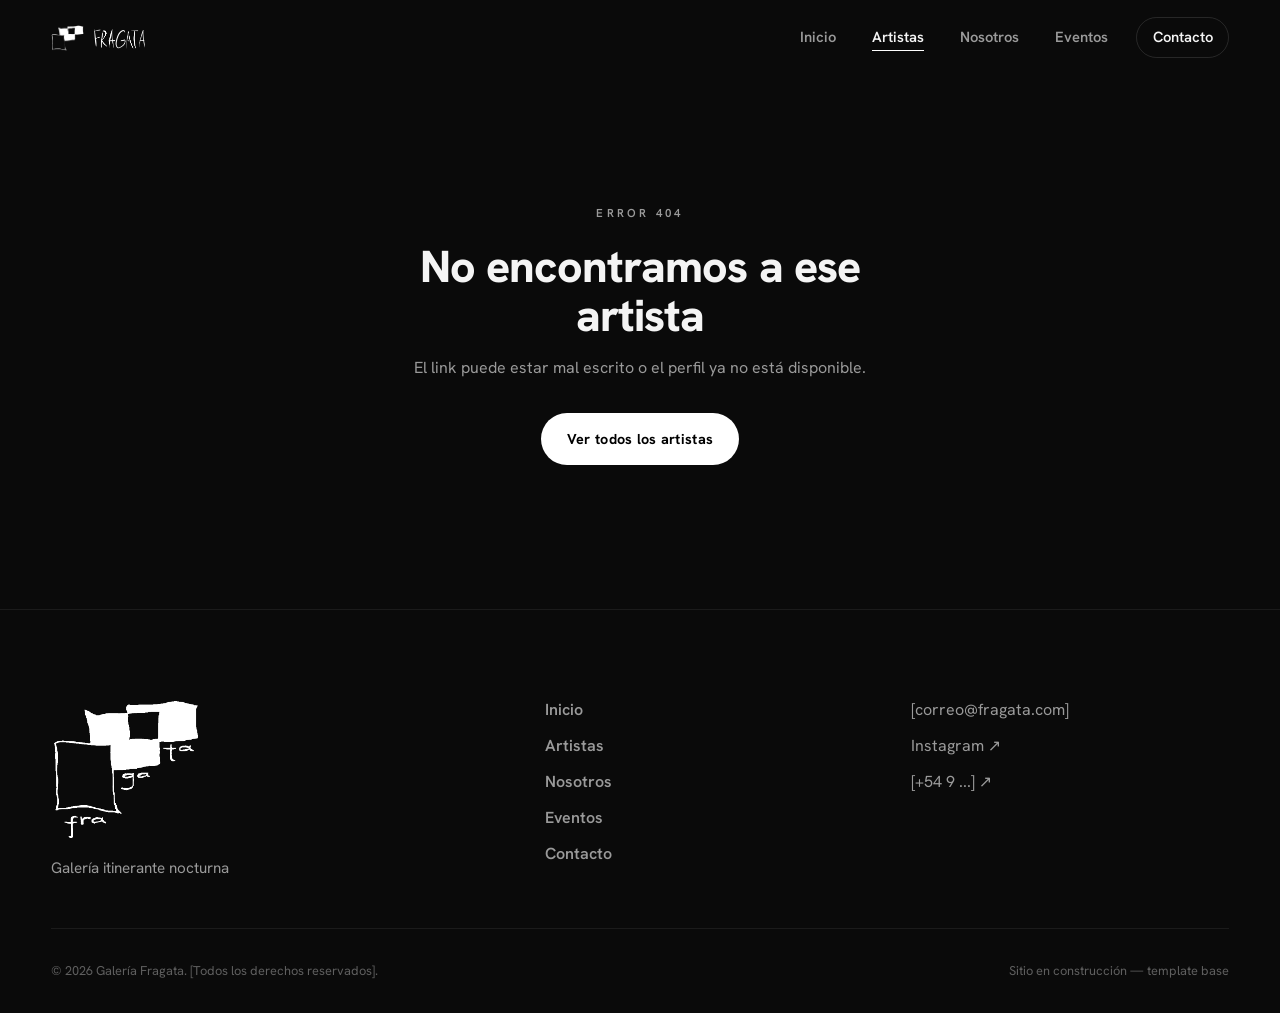
==== artista.html @ b5ad54ad "Perfil del artista y Generacion por JS Creacion del perfil del artista tanto el html como el js. art" ====
<!DOCTYPE html>
<html lang="es">
<head>
  <meta charset="UTF-8" />
  <meta name="viewport" content="width=device-width, initial-scale=1.0" />
  <!-- Título y meta se completan por JS según el ?slug= de la URL -->
  <title>Artista — Galería Fragata</title>
  <meta name="description" content="Perfil de artista en Galería Fragata." />

  <link rel="icon" type="image/png" sizes="64x64" href="assets/favicon.png" />
  <link rel="icon" type="image/png" sizes="32x32" href="assets/favicon-32.png" />

  <meta property="og:title" content="Artista — Galería Fragata" />
  <meta property="og:description" content="Perfil de artista." />
  <meta property="og:type" content="profile" />

  <link rel="preconnect" href="https://fonts.googleapis.com" />
  <link rel="preconnect" href="https://fonts.gstatic.com" crossorigin />
  <link href="https://fonts.googleapis.com/css2?family=Hanken+Grotesk:wght@400;500;600;700;800&family=Caveat:wght@500;700&display=swap" rel="stylesheet" />

  <link rel="stylesheet" href="css/styles.css" />
</head>
<body>

  <a href="#artista" class="skip-link">Saltar al contenido</a>

  <header class="nav is-scrolled" id="nav">
    <div class="nav__inner">
      <a href="index.html#inicio" class="nav__brand" aria-label="Galería Fragata — inicio">
        <img src="assets/isotipo_white.png" alt="" class="nav__flag" />
        <img src="assets/fragata_white.png" alt="Galería Fragata" class="nav__wordmark" />
      </a>

      <nav class="nav__links" id="navLinks" aria-label="Navegación principal">
        <a href="index.html#inicio" class="nav__link">Inicio</a>
        <a href="index.html#artistas" class="nav__link is-active">Artistas</a>
        <a href="index.html#nosotros" class="nav__link">Nosotros</a>
        <a href="index.html#eventos" class="nav__link">Eventos</a>
        <a href="index.html#contacto" class="nav__link nav__link--cta">Contacto</a>
      </nav>

      <button class="nav__toggle" id="navToggle" aria-label="Abrir menú" aria-expanded="false" aria-controls="navLinks">
        <span></span><span></span><span></span>
      </button>
    </div>
  </header>

  <!--
    Todo el contenido de abajo lo completa js/artista.js leyendo el
    ?slug= de la URL contra js/data.js. Los textos que se ven acá son
    sólo el esqueleto: nunca se muestran sin reemplazar.
  -->
  <main id="artistMain" hidden>
    <section class="artist-profile" id="artista">
      <nav class="breadcrumb" aria-label="Ruta de navegación" data-reveal>
        <a href="index.html#artistas">Artistas</a>
        <span aria-hidden="true">/</span>
        <span aria-current="page" id="crumbName"></span>
      </nav>

      <div class="artist-profile__grid">
        <figure class="artist-profile__media" data-reveal id="artistPhoto">
          <!-- foto o placeholder -->
        </figure>

        <div class="artist-profile__info" data-reveal>
          <p class="section-label" id="artistDiscipline"></p>
          <h1 class="artist-profile__name" id="artistName"></h1>

          <div class="artist-profile__bio" id="artistBio">
            <!-- párrafos de bio -->
          </div>

          <dl class="artist-profile__meta" id="artistMeta">
            <!-- disciplina / ciudad / desde -->
          </dl>

          <div class="artist-profile__actions">
            <a href="#obras" class="btn btn--primary">Ver obras</a>
          </div>

          <div class="social-links" id="artistLinks" hidden>
            <span class="social-links__label">Seguilo en</span>
          </div>
        </div>
      </div>
    </section>

    <!-- ------------------------------ Carrusel de obras ------------------------------ -->
    <section class="works" id="obras">
      <div class="section-head">
        <div>
          <p class="section-label" data-reveal>Obras</p>
          <h2 class="section-title" data-reveal>Obra seleccionada</h2>
        </div>

        <div class="carousel__nav" data-reveal>
          <button type="button" class="carousel__btn" data-carousel-prev aria-label="Obras anteriores">
            <span aria-hidden="true">←</span>
          </button>
          <button type="button" class="carousel__btn" data-carousel-next aria-label="Obras siguientes">
            <span aria-hidden="true">→</span>
          </button>
        </div>
      </div>

      <div class="carousel" data-carousel data-reveal>
        <ul class="carousel__track" id="worksTrack" tabindex="0"
            aria-label="Obras del artista, deslizá horizontalmente">
          <!-- tarjetas de obra -->
        </ul>
      </div>

      <p class="works__empty" id="worksEmpty" hidden>
        Todavía no hay obras cargadas para este artista.
      </p>
    </section>
  </main>

  <!-- Estado de error: el slug de la URL no corresponde a ningún artista -->
  <main id="artistNotFound" hidden>
    <section class="not-found">
      <p class="section-label">Error 404</p>
      <h1 class="not-found__title">No encontramos a ese artista</h1>
      <p class="not-found__lead">
        El link puede estar mal escrito o el perfil ya no está disponible.
      </p>
      <a href="index.html#artistas" class="btn btn--primary">Ver todos los artistas</a>
    </section>
  </main>

  <footer class="footer">
    <div class="footer__top">
      <div class="footer__brand">
        <img src="assets/isologo_white.png" alt="Galería Fragata" class="footer__logo" />
        <p class="footer__tagline">Galería itinerante nocturna</p>
      </div>

      <nav class="footer__nav" aria-label="Navegación de pie">
        <a href="index.html#inicio">Inicio</a>
        <a href="index.html#artistas">Artistas</a>
        <a href="index.html#nosotros">Nosotros</a>
        <a href="index.html#eventos">Eventos</a>
        <a href="index.html#contacto">Contacto</a>
      </nav>

      <div class="footer__contact">
        <a href="mailto:[correo@fragata.com]">[correo@fragata.com]</a>
        <a href="#" aria-label="Instagram">Instagram ↗</a>
        <a href="#" aria-label="WhatsApp">[+54 9 ...] ↗</a>
      </div>
    </div>

    <div class="footer__bottom">
      <span>© <span id="year">2026</span> Galería Fragata. [Todos los derechos reservados].</span>
      <span>Sitio en construcción — template base</span>
    </div>
  </footer>

  <script src="js/data.js"></script>
  <script src="js/carrusel.js"></script>
  <script src="js/artista.js"></script>
  <script src="js/main.js"></script>
</body>
</html>
---- css/styles.css ----
/* =====================================================================
   GALERÍA FRAGATA — Landing template
   Paleta y tipografía basadas en el Manual de Marca.
   Paleta principal:   #000000 · #FFFFFF · #8B8B8B
   Paleta secundaria:  #373737 · #8A8A8A · #BCBCBC
   Nota del manual: "Los colores se pueden modificar según la paleta
   cromática de cada curaduría y evento vigente." -> ver --accent.
   ===================================================================== */

:root {
  /* --- Marca --- */
  --black: #000000;
  --white: #ffffff;
  --grey: #8b8b8b;
  --grey-2: #373737;
  --grey-3: #8a8a8a;
  --grey-4: #bcbcbc;

  /* --- Tema nocturno (base del sitio) --- */
  --bg: #0a0a0a;
  --bg-elev: #111111;
  --bg-card: #141414;
  --line: rgba(255, 255, 255, 0.12);
  --line-soft: rgba(255, 255, 255, 0.07);
  --text: #f4f4f4;
  --text-dim: #9a9a9a;
  --text-faint: #5f5f5f;

  /* --- Acento configurable por curaduría/evento ---
     Cambiá este único valor para "tematizar" toda la web por evento. */
  --accent: #ffffff;

  /* --- Tipografía ---
     Sustituir "Hanken Grotesk" por "Alte Haas Grotesk" cuando se auto-hospede. */
  --font-sans: "Hanken Grotesk", "Alte Haas Grotesk", system-ui, -apple-system,
    "Segoe UI", sans-serif;
  --font-hand: "Caveat", cursive;

  /* --- Layout --- */
  --maxw: 1280px;
  --gutter: clamp(1.25rem, 4vw, 4rem);
  --radius: 4px;
  --nav-h: 76px;

  /* --- Motion --- */
  --ease: cubic-bezier(0.22, 1, 0.36, 1);
}

*,
*::before,
*::after {
  box-sizing: border-box;
  margin: 0;
  padding: 0;
}

html {
  scroll-behavior: smooth;
  scroll-padding-top: var(--nav-h);
  -webkit-text-size-adjust: 100%;
}

body {
  font-family: var(--font-sans);
  background: var(--bg);
  color: var(--text);
  line-height: 1.55;
  font-size: 1rem;
  -webkit-font-smoothing: antialiased;
  overflow-x: hidden;
}

img {
  max-width: 100%;
  display: block;
}

a {
  color: inherit;
  text-decoration: none;
}

button {
  font: inherit;
  cursor: pointer;
  border: none;
  background: none;
  color: inherit;
}

::selection {
  background: var(--white);
  color: var(--black);
}

/* Grano/textura reutilizable (SVG en base64, sin peticiones externas) */
.hero__grain,
.cta__grain {
  position: absolute;
  inset: 0;
  pointer-events: none;
  opacity: 0.5;
  background-image: url("data:image/svg+xml,%3Csvg xmlns='http://www.w3.org/2000/svg' width='140' height='140'%3E%3Cfilter id='n'%3E%3CfeTurbulence type='fractalNoise' baseFrequency='0.85' numOctaves='2' stitchTiles='stitch'/%3E%3C/filter%3E%3Crect width='100%25' height='100%25' filter='url(%23n)' opacity='0.35'/%3E%3C/svg%3E");
  mix-blend-mode: overlay;
}

/* ------------------------------ Utilidades ------------------------------ */
.section-label {
  font-size: 0.72rem;
  letter-spacing: 0.28em;
  text-transform: uppercase;
  color: var(--text-dim);
  font-weight: 600;
  margin-bottom: 1.25rem;
}

.section-title {
  font-size: clamp(2rem, 5vw, 3.4rem);
  line-height: 1.02;
  font-weight: 800;
  letter-spacing: -0.02em;
}

.section-head {
  max-width: var(--maxw);
  margin: 0 auto 3rem;
  padding: 0 var(--gutter);
  display: flex;
  align-items: flex-end;
  justify-content: space-between;
  gap: 2rem;
  flex-wrap: wrap;
}

.link-arrow {
  display: inline-flex;
  align-items: center;
  gap: 0.5rem;
  font-weight: 600;
  font-size: 0.95rem;
  letter-spacing: 0.01em;
  padding-bottom: 2px;
  border-bottom: 1px solid var(--line);
  transition: border-color 0.3s var(--ease), gap 0.3s var(--ease);
}
.link-arrow span {
  transition: transform 0.3s var(--ease);
}
.link-arrow:hover {
  border-color: var(--white);
}
.link-arrow:hover span {
  transform: translateX(4px);
}

.tag {
  display: inline-block;
  font-size: 0.68rem;
  letter-spacing: 0.2em;
  text-transform: uppercase;
  font-weight: 700;
  padding: 0.4em 0.9em;
  border: 1px solid var(--line);
  border-radius: 100px;
  color: var(--text);
}

/* Placeholders de imagen (tiles de curaduría) */
[data-placeholder] {
  position: relative;
  background:
    repeating-linear-gradient(
      -45deg,
      rgba(255, 255, 255, 0.02) 0 10px,
      transparent 10px 20px
    ),
    linear-gradient(135deg, #1b1b1b, #0d0d0d);
  border: 1px solid var(--line-soft);
  overflow: hidden;
}
[data-placeholder]::after {
  content: attr(data-placeholder);
  position: absolute;
  inset: 0;
  display: grid;
  place-items: center;
  font-size: 0.75rem;
  letter-spacing: 0.22em;
  text-transform: uppercase;
  color: var(--text-faint);
  font-weight: 600;
}

/* ------------------------------ Botones ------------------------------ */
.btn {
  display: inline-flex;
  align-items: center;
  justify-content: center;
  gap: 0.5rem;
  padding: 0.95em 1.7em;
  font-weight: 700;
  font-size: 0.9rem;
  letter-spacing: 0.02em;
  border-radius: 100px;
  border: 1px solid transparent;
  transition: transform 0.25s var(--ease), background 0.25s var(--ease),
    color 0.25s var(--ease), border-color 0.25s var(--ease);
  white-space: nowrap;
}
.btn:active {
  transform: scale(0.97);
}
.btn--primary {
  background: var(--white);
  color: var(--black);
}
.btn--primary:hover {
  background: var(--grey-4);
}
.btn--ghost {
  border-color: var(--line);
  color: var(--text);
}
.btn--ghost:hover {
  border-color: var(--white);
  background: rgba(255, 255, 255, 0.04);
}

/* ------------------------------ Skip link ------------------------------ */
.skip-link {
  position: absolute;
  left: -999px;
  top: 0;
  z-index: 1000;
  background: var(--white);
  color: var(--black);
  padding: 0.6rem 1rem;
  font-weight: 700;
}
.skip-link:focus {
  left: 1rem;
  top: 1rem;
}

/* ------------------------------ Preloader ------------------------------ */
.preloader {
  position: fixed;
  inset: 0;
  z-index: 999;
  background: var(--bg);
  display: grid;
  place-items: center;
  transition: opacity 0.6s var(--ease), visibility 0.6s;
}
.preloader.is-done {
  opacity: 0;
  visibility: hidden;
}
.preloader__flag {
  width: 68px;
  animation: flagPulse 1.4s var(--ease) infinite;
}
@keyframes flagPulse {
  0%, 100% { transform: translateY(0) rotate(-2deg); opacity: 0.4; }
  50% { transform: translateY(-8px) rotate(2deg); opacity: 1; }
}

/* ------------------------------ Navbar ------------------------------ */
.nav {
  position: fixed;
  top: 0;
  left: 0;
  right: 0;
  z-index: 100;
  height: var(--nav-h);
  display: flex;
  align-items: center;
  transition: background 0.4s var(--ease), height 0.4s var(--ease),
    border-color 0.4s var(--ease);
  border-bottom: 1px solid transparent;
}
.nav.is-scrolled {
  height: 62px;
  background: rgba(10, 10, 10, 0.78);
  backdrop-filter: blur(14px);
  -webkit-backdrop-filter: blur(14px);
  border-bottom-color: var(--line-soft);
}
.nav__inner {
  width: 100%;
  max-width: var(--maxw);
  margin: 0 auto;
  padding: 0 var(--gutter);
  display: flex;
  align-items: center;
  justify-content: space-between;
  gap: 1.5rem;
}
.nav__brand {
  display: flex;
  align-items: center;
  gap: 0.6rem;
}
.nav__flag {
  height: 26px;
  width: auto;
}
.nav__wordmark {
  height: 20px;
  width: auto;
  transform: translateY(1px);
}
.nav__links {
  display: flex;
  align-items: center;
  gap: 0.35rem;
}
.nav__link {
  position: relative;
  padding: 0.5rem 0.95rem;
  font-size: 0.92rem;
  font-weight: 600;
  color: var(--text-dim);
  border-radius: 100px;
  transition: color 0.25s var(--ease);
}
.nav__link::after {
  content: "";
  position: absolute;
  left: 0.95rem;
  right: 0.95rem;
  bottom: 0.35rem;
  height: 1px;
  background: var(--white);
  transform: scaleX(0);
  transform-origin: left;
  transition: transform 0.3s var(--ease);
}
.nav__link:hover,
.nav__link.is-active {
  color: var(--text);
}
.nav__link:hover::after,
.nav__link.is-active::after {
  transform: scaleX(1);
}
.nav__link--cta {
  margin-left: 0.5rem;
  border: 1px solid var(--line);
  color: var(--text);
}
.nav__link--cta::after {
  display: none;
}
.nav__link--cta:hover {
  background: var(--white);
  color: var(--black);
}

.nav__toggle {
  display: none;
  flex-direction: column;
  gap: 5px;
  padding: 8px;
}
.nav__toggle span {
  width: 24px;
  height: 2px;
  background: var(--white);
  transition: transform 0.3s var(--ease), opacity 0.2s;
}
.nav.is-open .nav__toggle span:nth-child(1) {
  transform: translateY(7px) rotate(45deg);
}
.nav.is-open .nav__toggle span:nth-child(2) {
  opacity: 0;
}
.nav.is-open .nav__toggle span:nth-child(3) {
  transform: translateY(-7px) rotate(-45deg);
}

/* ------------------------------ Hero ------------------------------ */
.hero {
  position: relative;
  min-height: 100svh;
  display: flex;
  align-items: center;
  padding: calc(var(--nav-h) + 3rem) var(--gutter) 4rem;
  overflow: hidden;
  background:
    radial-gradient(120% 90% at 80% 10%, #1a1a1a 0%, transparent 55%),
    radial-gradient(90% 80% at 10% 100%, #141414 0%, transparent 50%),
    var(--bg);
}
.hero__flag {
  position: absolute;
  right: -4%;
  top: 50%;
  transform: translateY(-50%);
  width: min(52vw, 620px);
  opacity: 0.06;
  filter: grayscale(1);
  pointer-events: none;
  will-change: transform;
}
.hero__content {
  position: relative;
  z-index: 2;
  max-width: 900px;
  width: 100%;
  margin: 0 auto;
}
.hero__title {
  display: flex;
  flex-direction: column;
  gap: 0.1rem;
  margin-bottom: 0.9rem;
}
.hero__script {
  font-family: var(--font-hand);
  font-size: clamp(2.2rem, 6vw, 4rem);
  font-weight: 700;
  line-height: 0.9;
  color: var(--white);
  padding-left: 0.1em;
}
.hero__wordmark {
  width: min(88%, 640px);
  height: auto;
}
.hero__tagline {
  display: inline-flex;
  align-items: center;
  gap: 0.6rem;
  font-size: clamp(0.8rem, 1.4vw, 0.95rem);
  letter-spacing: 0.24em;
  text-transform: uppercase;
  font-weight: 600;
  color: var(--text-dim);
  padding-left: 0.15em;
}
.hero__tagline .dot {
  width: 8px;
  height: 8px;
  border-radius: 50%;
  background: var(--white);
  animation: blink 2.2s ease-in-out infinite;
}
@keyframes blink {
  0%, 100% { opacity: 1; }
  50% { opacity: 0.2; }
}
.hero__scroll {
  position: absolute;
  bottom: 1.8rem;
  left: 50%;
  transform: translateX(-50%);
  display: flex;
  flex-direction: column;
  align-items: center;
  gap: 0.5rem;
  font-size: 0.68rem;
  letter-spacing: 0.2em;
  text-transform: uppercase;
  color: var(--text-faint);
  z-index: 2;
}
.hero__scroll-line {
  width: 1px;
  height: 40px;
  background: linear-gradient(var(--white), transparent);
  animation: scrollLine 2s ease-in-out infinite;
}
@keyframes scrollLine {
  0% { transform: scaleY(0); transform-origin: top; }
  40% { transform: scaleY(1); transform-origin: top; }
  60% { transform: scaleY(1); transform-origin: bottom; }
  100% { transform: scaleY(0); transform-origin: bottom; }
}

/* ------------------------------ Nosotros ------------------------------ */
.about {
  border-top: 1px solid var(--line-soft);
  padding: clamp(4.5rem, 11vw, 8.5rem) var(--gutter);
}
.about__inner {
  max-width: var(--maxw);
  margin: 0 auto;
}
.about__statement {
  font-size: clamp(1.6rem, 4.4vw, 3.2rem);
  line-height: 1.12;
  font-weight: 700;
  letter-spacing: -0.02em;
  max-width: 22ch;
  margin-bottom: 1.8rem;
}
.about__statement em {
  font-style: normal;
  color: var(--text-dim);
}
.about__lead {
  color: var(--text-dim);
  max-width: 54ch;
  font-size: 1.05rem;
  margin-bottom: 2.6rem;
}

/* --- Redes sociales (bloque reutilizable) --- */
.social-links {
  display: flex;
  align-items: center;
  flex-wrap: wrap;
  gap: 0.7rem 1.4rem;
  border-top: 1px solid var(--line-soft);
  padding-top: 1.6rem;
}
.social-links__label {
  font-size: 0.72rem;
  letter-spacing: 0.2em;
  text-transform: uppercase;
  color: var(--text-faint);
  margin-right: 0.4rem;
}
.social-link {
  display: inline-flex;
  align-items: center;
  gap: 0.35rem;
  font-weight: 600;
  color: var(--text);
  transition: color 0.25s var(--ease);
}
.social-link span {
  color: var(--text-dim);
  transition: transform 0.25s var(--ease);
}
.social-link:hover {
  color: var(--white);
}
.social-link:hover span {
  transform: translate(2px, -2px);
}

/* ------------------------------ Artistas (Sección y Grilla) ------------------------------ */
.artists {
  padding: clamp(3rem, 8vw, 6rem) 0;
  border-top: 1px solid var(--line-soft);
}

.artists__grid {
  max-width: var(--maxw);
  margin: 0 auto;
  padding: 0 var(--gutter);
  display: grid;
  grid-template-columns: repeat(4, 1fr);
  gap: 1.4rem;
}

/* Responsiveness para la grilla en tablets y celulares */
@media (max-width: 1024px) {
  .artists__grid {
    grid-template-columns: repeat(3, 1fr);
  }
}

@media (max-width: 768px) {
  .artists__grid {
    grid-template-columns: repeat(2, 1fr);
    gap: 1rem;
  }
}

@media (max-width: 480px) {
  .artists__grid {
    grid-template-columns: 1fr;
  }
}

/* Tarjeta de Artista */
.artist-card {
  display: block;
  text-decoration: none;
  color: inherit;
  animation: fadeIn 0.4s var(--ease) forwards;
}

/* Sirve tanto para el <img> real como para el div con placeholder */
.artist-card__photo {
  width: 100%;
  aspect-ratio: 3 / 4;
  object-fit: cover;
  border-radius: var(--radius);
  background-color: var(--bg-elev);
  transition: transform 0.5s var(--ease), filter 0.5s var(--ease);
}

.artist-card:hover .artist-card__photo {
  transform: translateY(-6px);
  filter: brightness(1.15);
}

.artist-card__body {
  padding: 1rem 0.2rem 0;
}

.artist-card__name {
  font-size: 1.05rem;
  font-weight: 700;
  color: var(--text);
  transition: color 0.25s var(--ease);
}

.artist-card:hover .artist-card__name {
  color: var(--white);
}

.artist-card__disc {
  font-size: 0.85rem;
  color: var(--text-dim);
}

.artist-card__artwork {
  font-size: 0.8rem;
  color: var(--text-faint);
  font-style: italic;
  margin-top: 0.2rem;
}

/* ------------------------------ Buscador y Filtros de Artistas ------------------------------ */
.artists-filter {
  max-width: var(--maxw);
  margin: 0 auto 2.5rem;
  padding: 0 var(--gutter);
  display: flex;
  flex-direction: row; /* Alinea buscador y controles en fila */
  align-items: center;
  gap: 0.8rem;
}

.artists-filter__search {
  flex: 1; /* El buscador toma todo el espacio libre restante */
}

.artists-filter__search input {
  width: 100%;
  padding: 0.8em 1.4em;
  border: 1px solid var(--line);
  border-radius: 100px;
  background: var(--bg-elev);
  font: inherit;
  color: var(--text);
  font-size: 0.9rem;
  transition: border-color 0.25s var(--ease);
}

.artists-filter__search input::placeholder {
  color: var(--text-faint);
}

.artists-filter__search input:focus {
  outline: none;
  border-color: var(--white);
}

.artists-filter__controls {
  display: flex;
  gap: 0.6rem;
  flex-shrink: 0; /* Evita que los selectores se aplasten */
}

.filter-select,
.filter-btn-toggle {
  padding: 0.8em 1.2em;
  border: 1px solid var(--line);
  border-radius: 100px;
  background: var(--bg-elev);
  color: var(--text);
  font: inherit;
  font-size: 0.85rem;
  font-weight: 600;
  cursor: pointer;
  outline: none;
  display: flex;
  align-items: center;
  justify-content: center;
  gap: 6px;
  transition: border-color 0.25s var(--ease), background-color 0.25s var(--ease);
  white-space: nowrap;
}

.filter-select:hover,
.filter-select:focus,
.filter-btn-toggle:hover {
  border-color: var(--white);
}

.filter-select option {
  background: var(--bg-card);
  color: var(--text);
}

/* En celulares/pantallas chicas se pasa a columna para no romper el layout */
@media (max-width: 680px) {
  .artists-filter {
    flex-direction: column;
    align-items: stretch;
  }
  
  .artists-filter__controls {
    width: 100%;
  }
  
  .filter-select,
  .filter-btn-toggle {
    flex: 1;
  }
}

.artists__empty {
  max-width: var(--maxw);
  margin: 3rem auto;
  padding: 0 var(--gutter);
  text-align: center;
  color: var(--text-dim);
}

/* Transición animada de filtrado */
@keyframes fadeIn {
  from {
    opacity: 0;
    transform: translateY(12px);
  }
  to {
    opacity: 1;
    transform: translateY(0);
  }
}
/* ------------------------------ Eventos ------------------------------ */
.events {
  padding: clamp(4rem, 10vw, 8rem) 0;
  border-top: 1px solid var(--line-soft);
}
.event-feature {
  max-width: var(--maxw);
  margin: 0 auto 2.5rem;
  padding: 0 var(--gutter);
  display: grid;
  grid-template-columns: 1fr 1fr;
  gap: clamp(1.5rem, 5vw, 4rem);
  align-items: center;
}
.event-feature__media {
  aspect-ratio: 4 / 3;
  border-radius: var(--radius);
}
.event-feature__title {
  font-size: clamp(1.6rem, 3.5vw, 2.6rem);
  font-weight: 800;
  letter-spacing: -0.02em;
  line-height: 1.05;
  margin: 1rem 0 1rem;
}
.event-feature__desc {
  color: var(--text-dim);
  max-width: 46ch;
  margin-bottom: 1.8rem;
}
.event-feature__meta {
  display: flex;
  gap: 2.5rem;
  flex-wrap: wrap;
  margin-bottom: 2rem;
}
.event-feature__meta dt {
  font-size: 0.7rem;
  letter-spacing: 0.14em;
  text-transform: uppercase;
  color: var(--text-faint);
  margin-bottom: 0.3rem;
}
.event-feature__meta dd {
  font-weight: 600;
}

/* --- Eventos pasados --- */
.events__past {
  max-width: var(--maxw);
  margin: 0 auto;
  padding: clamp(2.5rem, 6vw, 4rem) var(--gutter) 0;
  border-top: 1px solid var(--line-soft);
  margin-top: clamp(2.5rem, 6vw, 4rem);
}
.past-grid {
  display: grid;
  grid-template-columns: repeat(3, 1fr);
  gap: 1.6rem;
}
.past-card {
  display: block;
}
.past-card__media {
  aspect-ratio: 4 / 3;
  border-radius: var(--radius);
  transition: transform 0.5s var(--ease), filter 0.5s var(--ease);
}
.past-card:hover .past-card__media {
  transform: translateY(-6px);
  filter: brightness(1.15);
}
.past-card__body {
  padding: 1rem 0.2rem 0;
}
.past-card__title {
  font-size: 1.1rem;
  font-weight: 700;
}
.past-card__meta {
  font-size: 0.85rem;
  color: var(--text-dim);
  margin: 0.2rem 0 0.7rem;
}
.past-card__cta {
  display: inline-flex;
  align-items: center;
  gap: 0.4rem;
  font-size: 0.85rem;
  font-weight: 600;
  color: var(--text-dim);
  transition: color 0.25s var(--ease);
}
.past-card__cta span {
  transition: transform 0.25s var(--ease);
}
.past-card:hover .past-card__cta {
  color: var(--white);
}
.past-card:hover .past-card__cta span {
  transform: translateX(4px);
}
/* Cabecera con botón alineado a la derecha */
.past-events__header {
  display: flex;
  align-items: flex-end;
  justify-content: space-between;
  gap: 1.5rem;
  margin-bottom: 2.5rem;
  flex-wrap: wrap; /* En celulares pasa abajo con gracia */
}
/* ------------------------------ Contacto ------------------------------ */
.contact {
  border-top: 1px solid var(--line-soft);
  padding: clamp(4rem, 10vw, 7rem) var(--gutter);
}
.contact__grid {
  max-width: var(--maxw);
  margin: 0 auto;
  display: grid;
  grid-template-columns: 1fr 1fr;
  gap: clamp(2.5rem, 7vw, 5rem);
}
.contact__col--work {
  padding-left: clamp(0rem, 4vw, 3rem);
  border-left: 1px solid var(--line-soft);
}
.contact__title {
  font-size: clamp(1.7rem, 3.6vw, 2.6rem);
  line-height: 1.05;
  font-weight: 800;
  letter-spacing: -0.02em;
  margin-bottom: 1rem;
}
.contact__col--work .contact__title {
  margin-top: 2.35rem; /* alinea con el título de newsletter (compensa el section-label) */
}
.contact__lead {
  color: var(--text-dim);
  max-width: 42ch;
  margin-bottom: 2rem;
}
.contact__form {
  display: flex;
  gap: 0.6rem;
  margin-bottom: 0.9rem;
}
.contact__form input {
  flex: 1;
  min-width: 0;
  padding: 0.95em 1.3em;
  border: 1px solid var(--line);
  border-radius: 100px;
  background: transparent;
  font: inherit;
  color: var(--text);
}
.contact__form input::placeholder {
  color: var(--text-faint);
}
.contact__form input:focus {
  outline: none;
  border-color: var(--white);
}
.contact__note {
  font-size: 0.8rem;
  color: var(--text-faint);
}
.contact__actions {
  display: flex;
  flex-wrap: wrap;
  gap: 0.8rem;
  margin-bottom: 2rem;
}

/* ------------------------------ Footer ------------------------------ */
.footer {
  background: var(--bg);
  padding: clamp(3.5rem, 8vw, 5.5rem) var(--gutter) 2rem;
  border-top: 1px solid var(--line-soft);
}
.footer__top {
  max-width: var(--maxw);
  margin: 0 auto;
  display: grid;
  grid-template-columns: 1.4fr 1fr 1fr;
  gap: 3rem;
  padding-bottom: 3rem;
  border-bottom: 1px solid var(--line-soft);
}
.footer__logo {
  width: 150px;
  margin-bottom: 1rem;
}
.footer__tagline {
  color: var(--text-dim);
  font-size: 0.95rem;
}
.footer__nav {
  display: flex;
  flex-direction: column;
  gap: 0.7rem;
}
.footer__nav a {
  color: var(--text-dim);
  font-weight: 600;
  width: fit-content;
  transition: color 0.25s var(--ease);
}
.footer__nav a:hover {
  color: var(--white);
}
.footer__contact {
  display: flex;
  flex-direction: column;
  gap: 0.7rem;
  align-items: flex-start;
}
.footer__contact a {
  color: var(--text-dim);
  transition: color 0.25s var(--ease);
}
.footer__contact a:hover {
  color: var(--white);
}
.footer__bottom {
  max-width: var(--maxw);
  margin: 0 auto;
  padding-top: 2rem;
  display: flex;
  justify-content: space-between;
  gap: 1rem;
  flex-wrap: wrap;
  font-size: 0.8rem;
  color: var(--text-faint);
}

/* ------------------------------ Perfil de obra ------------------------------ */
.artwork {
  max-width: var(--maxw);
  margin: 0 auto;
  padding: calc(var(--nav-h) + clamp(1.5rem, 4vw, 3rem)) var(--gutter)
    clamp(4rem, 10vw, 7rem);
}

/* Migas de pan */
.breadcrumb {
  display: flex;
  align-items: center;
  flex-wrap: wrap;
  gap: 0.55rem;
  font-size: 0.82rem;
  color: var(--text-dim);
  margin-bottom: clamp(1.5rem, 4vw, 2.5rem);
}
.breadcrumb a {
  color: var(--text-dim);
  transition: color 0.25s var(--ease);
}
.breadcrumb a:hover {
  color: var(--white);
}
.breadcrumb span[aria-hidden] {
  color: var(--text-faint);
}
.breadcrumb [aria-current="page"] {
  color: var(--text);
  font-weight: 600;
}

.artwork__grid {
  display: grid;
  grid-template-columns: 1.15fr 1fr;
  gap: clamp(2rem, 6vw, 4.5rem);
  align-items: start;
}

/* Imagen grande — se mantiene visible al hacer scroll de la ficha */
.artwork__media {
  position: sticky;
  top: calc(var(--nav-h) + 1.5rem);
}
.artwork__photo,
.artwork__media img {
  width: 100%;
  border-radius: var(--radius);
}
.artwork__photo {
  aspect-ratio: 4 / 5;
}
.artwork__media img {
  height: auto;
  border: 1px solid var(--line-soft);
}

/* Ficha */
.artwork__info {
  padding-top: 0.25rem;
}
.artwork__title {
  font-size: clamp(2rem, 5vw, 3.4rem);
  line-height: 1.02;
  font-weight: 800;
  letter-spacing: -0.02em;
  margin-bottom: 0.6rem;
}
.artwork__artist {
  color: var(--text-dim);
  font-size: 1.05rem;
  margin-bottom: 2rem;
}
.artwork__artist span {
  color: var(--text-faint);
}
.artwork__artist a {
  color: var(--text);
  font-weight: 600;
  border-bottom: 1px solid var(--line);
  transition: border-color 0.25s var(--ease);
}
.artwork__artist a:hover {
  border-color: var(--white);
}

.artwork__meta {
  display: grid;
  grid-template-columns: repeat(auto-fit, minmax(120px, 1fr));
  gap: 1.5rem 2rem;
  padding: 1.6rem 0;
  border-top: 1px solid var(--line-soft);
  border-bottom: 1px solid var(--line-soft);
  margin-bottom: 1.8rem;
}
.artwork__meta dt {
  font-size: 0.7rem;
  letter-spacing: 0.14em;
  text-transform: uppercase;
  color: var(--text-faint);
  margin-bottom: 0.35rem;
}
.artwork__meta dd {
  font-weight: 600;
  font-size: 1.05rem;
}

.artwork__desc {
  color: var(--text-dim);
  max-width: 52ch;
  margin-bottom: 2.2rem;
}

.artwork__cta {
  display: flex;
  flex-direction: column;
  gap: 0.7rem;
  align-items: flex-start;
}
.artwork__cta-note {
  font-size: 0.82rem;
  color: var(--text-faint);
}
/* Oculta la nota una vez desplegado el formulario */
.artwork__cta.is-open .artwork__cta-note {
  display: none;
}

/* --- Formulario "Me interesa esta obra" --- */
.interest {
  margin-top: 1.8rem;
  padding: clamp(1.4rem, 3vw, 2rem);
  background: var(--bg-card);
  border: 1px solid var(--line);
  border-radius: var(--radius);
  animation: interestIn 0.4s var(--ease);
}
.interest[hidden] {
  display: none;
}
@keyframes interestIn {
  from { opacity: 0; transform: translateY(10px); }
  to   { opacity: 1; transform: none; }
}
.interest__head {
  margin-bottom: 1.4rem;
}
.interest__title {
  font-size: 1.4rem;
  font-weight: 800;
  letter-spacing: -0.01em;
  margin-bottom: 0.4rem;
}
.interest__lead {
  color: var(--text-dim);
  font-size: 0.92rem;
  max-width: 46ch;
}
.interest__form {
  display: grid;
  grid-template-columns: 1fr 1fr;
  gap: 1rem;
}
.field {
  display: flex;
  flex-direction: column;
  gap: 0.4rem;
}
.field--full {
  grid-column: 1 / -1;
}
.field label {
  font-size: 0.78rem;
  letter-spacing: 0.04em;
  text-transform: uppercase;
  color: var(--text-dim);
  font-weight: 600;
}
.field__opt {
  text-transform: none;
  letter-spacing: 0;
  color: var(--text-faint);
  font-weight: 500;
}
.field input,
.field textarea {
  width: 100%;
  padding: 0.8em 1em;
  border: 1px solid var(--line);
  border-radius: var(--radius);
  background: transparent;
  font: inherit;
  color: var(--text);
  resize: vertical;
}
.field input::placeholder,
.field textarea::placeholder {
  color: var(--text-faint);
}
.field input:focus,
.field textarea:focus {
  outline: none;
  border-color: var(--white);
}
.interest__actions {
  grid-column: 1 / -1;
  display: flex;
  flex-wrap: wrap;
  gap: 0.7rem;
  margin-top: 0.4rem;
}
.interest__note {
  grid-column: 1 / -1;
  font-size: 0.78rem;
  color: var(--text-faint);
}
.interest__done[hidden] {
  display: none;
}

/* ------------------------------ Reveal on scroll ------------------------------ */
[data-reveal] {
  opacity: 0;
  transform: translateY(24px);
  transition: opacity 0.7s var(--ease), transform 0.7s var(--ease);
}
[data-reveal].is-visible {
  opacity: 1;
  transform: none;
}

/* ------------------------------ Responsive ------------------------------ */
/* Movido a la sección de Artistas para mejor organización */

@media (max-width: 860px) {
  .nav__toggle {
    display: flex;
  }
  .nav__links {
    position: fixed;
    inset: 0 0 0 auto;
    width: min(78vw, 340px);
    flex-direction: column;
    align-items: flex-start;
    justify-content: center;
    gap: 0.5rem;
    padding: 2rem;
    background: var(--bg-elev);
    border-left: 1px solid var(--line);
    transform: translateX(100%);
    transition: transform 0.4s var(--ease);
  }
  .nav.is-open .nav__links {
    transform: translateX(0);
  }
  .nav__link {
    font-size: 1.4rem;
    padding: 0.6rem 0;
  }
  .nav__link::after {
    display: none;
  }
  .nav__link--cta {
    margin-left: 0;
    margin-top: 1rem;
    padding: 0.7rem 1.5rem;
  }
  .event-feature {
    grid-template-columns: 1fr;
  }
  .past-grid {
    grid-template-columns: repeat(2, 1fr);
  }
  .contact__grid {
    grid-template-columns: 1fr;
  }
  .artwork__grid {
    grid-template-columns: 1fr;
  }
  .artwork__media {
    position: static;
    max-width: 520px;
  }
  .artists-filter {
    flex-direction: column;
    align-items: stretch;
  }
  .artists-filter__search {
    flex: 1 1 auto;
  }
  .artists-filter__controls {
    width: 100%;
  }
  .filter-select,
  .filter-btn-toggle {
    flex: 1;
  }
  .contact__col--work {
    padding-left: 0;
    border-left: none;
    border-top: 1px solid var(--line-soft);
    padding-top: 2.5rem;
  }
  .contact__col--work .contact__title {
    margin-top: 0;
  }
  .footer__top {
    grid-template-columns: 1fr;
    gap: 2rem;
  }
}

@media (max-width: 520px) {
  .artists__grid,
  .past-grid {
    grid-template-columns: 1fr;
  }
  .contact__form {
    flex-direction: column;
  }
  .contact__form input,
  .contact__form .btn {
    width: 100%;
  }
  .interest__form {
    grid-template-columns: 1fr;
  }
  .artwork__cta .btn,
  .interest__actions .btn {
    width: 100%;
  }
}

/* ------------------------------ Reduced motion ------------------------------ */
@media (prefers-reduced-motion: reduce) {
  *,
  *::before,
  *::after {
    animation-duration: 0.001ms !important;
    animation-iteration-count: 1 !important;
    transition-duration: 0.001ms !important;
    scroll-behavior: auto !important;
  }
  [data-reveal] {
    opacity: 1;
    transform: none;
  }
}

/* =====================================================================
   PÁGINA DE EVENTOS — Encabezado, Destacado y Timeline Alternado
   ===================================================================== */

/* Encabezado */
.page-header {
  padding: calc(var(--nav-h) + 3rem) var(--gutter) 2rem;
  border-bottom: 1px solid var(--line-soft);
  text-align: center;
}
.page-header__inner {
  max-width: var(--maxw);
  margin: 0 auto;
}

/* --- Evento Destacado (Próximo Evento) --- */
.featured-event {
  padding: clamp(3rem, 5vw, 4.5rem) var(--gutter);
  border-bottom: 1px solid var(--line-soft);
  background: radial-gradient(80% 80% at 50% 0%, rgba(255, 255, 255, 0.03) 0%, transparent 100%);
}
.featured-event__inner {
  max-width: var(--maxw);
  margin: 0 auto;
}
.featured-event__badge {
  display: inline-block;
  font-size: 0.72rem;
  letter-spacing: 0.22em;
  text-transform: uppercase;
  font-weight: 700;
  padding: 0.35em 1em;
  background: var(--white);
  color: var(--black);
  border-radius: 100px;
  margin-bottom: 2rem;
}
/* Le damos 35% a la imagen y 65% al texto */
.featured-event__grid {
  display: grid;
  grid-template-columns: 35% 1fr;
  gap: clamp(2rem, 4vw, 3.5rem);
  align-items: center;
}
.featured-event__media {
  aspect-ratio: 4 / 5; /* Formato vertical más compacto */
  max-height: 380px;
  border-radius: var(--radius);
  width: 100%;
  object-fit: cover;
}
.featured-event__title {
  font-size: clamp(1.8rem, 3.5vw, 2.6rem);
  font-weight: 800;
  line-height: 1.1;
  letter-spacing: -0.02em;
  margin-bottom: 1.2rem;
}
.featured-event__meta {
  display: grid;
  grid-template-columns: repeat(auto-fit, minmax(120px, 1fr));
  gap: 1rem;
  padding-bottom: 1.2rem;
  margin-bottom: 1.2rem;
  border-bottom: 1px solid var(--line-soft);
}
.featured-event__meta dt {
  font-size: 0.68rem;
  letter-spacing: 0.16em;
  text-transform: uppercase;
  color: var(--text-faint);
  margin-bottom: 0.2rem;
}
.featured-event__meta dd {
  font-weight: 600;
  font-size: 0.9rem;
}
.featured-event__desc {
  color: var(--text-dim);
  font-size: 0.95rem;
  line-height: 1.6;
  margin-bottom: 1.2rem;
}
.featured-event__artists {
  font-size: 0.85rem;
  background: var(--bg-elev);
  padding: 0.8rem 1.1rem;
  border-radius: var(--radius);
  border: 1px solid var(--line-soft);
  margin-bottom: 1.8rem;
}
.featured-event__artists-label {
  display: block;
  font-size: 0.68rem;
  letter-spacing: 0.15em;
  text-transform: uppercase;
  color: var(--text-faint);
  margin-bottom: 0.2rem;
}
.featured-event__artists p {
  color: var(--text);
  font-weight: 600;
}
.featured-event__actions {
  display: flex;
  gap: 1rem;
  flex-wrap: wrap;
}

/* --- Sección Timeline Zigzag (Cronología) --- */
.timeline-section {
  padding: clamp(4rem, 8vw, 6rem) var(--gutter);
}
.timeline-section__inner {
  max-width: 1000px;
  margin: 0 auto;
}
.timeline-header {
  text-align: center;
  margin-bottom: 4rem;
}
.timeline-header__title {
  font-size: clamp(1.6rem, 3.5vw, 2.4rem);
  font-weight: 800;
  letter-spacing: -0.02em;
}
.timeline-header__desc {
  color: var(--text-dim);
  margin-top: 0.5rem;
  font-size: 0.95rem;
}

/* Contenedor principal de la línea */
.timeline {
  position: relative;
  padding: 2rem 0;
}

/* Eje central */
.timeline__line {
  position: absolute;
  top: 0;
  bottom: 0;
  left: 50%;
  width: 2px;
  background: linear-gradient(180deg, var(--white) 0%, var(--line-soft) 85%, transparent 100%);
  transform: translateX(-50%);
}

/* Contenedor del nodo */
.timeline-item {
  position: relative;
  width: 50%;
  padding: 0 2.5rem;
  margin-bottom: 3.5rem;
  box-sizing: border-box;
}

/* Tarjetas impares (Izquierda) */
.timeline-item:nth-child(odd) {
  left: 0;
  text-align: right;
}

/* Tarjetas pares (Derecha) */
.timeline-item:nth-child(even) {
  left: 50%;
  text-align: left;
}

/* Punto indicador en el eje central */
.timeline-item__node {
  position: absolute;
  top: 1.5rem;
  width: 16px;
  height: 16px;
  border-radius: 50%;
  background: var(--bg);
  border: 2px solid var(--white);
  z-index: 2;
  transition: transform 0.3s var(--ease), background 0.3s var(--ease);
}

.timeline-item:nth-child(odd) .timeline-item__node {
  right: -8px;
}

.timeline-item:nth-child(even) .timeline-item__node {
  left: -8px;
}

.timeline-item:hover .timeline-item__node {
  transform: scale(1.3);
  background: var(--white);
}

/* Tarjeta del evento */
.timeline-item__card {
  position: relative;
  background: var(--bg-card);
  border: 1px solid var(--line-soft);
  border-radius: var(--radius);
  padding: 1.8rem;
  display: inline-block;
  width: 100%;
  box-sizing: border-box;
  transition: border-color 0.3s var(--ease), transform 0.3s var(--ease);
}

.timeline-item__card:hover {
  border-color: var(--line);
  transform: translateY(-3px);
}

/* Pestañita / Flecha que apunta al eje */
.timeline-item__card::before {
  content: "";
  position: absolute;
  top: 1.5rem;
  width: 0;
  height: 0;
  border-style: solid;
}

.timeline-item:nth-child(odd) .timeline-item__card::before {
  right: -10px;
  border-width: 8px 0 8px 10px;
  border-color: transparent transparent transparent var(--line-soft);
}

.timeline-item:nth-child(even) .timeline-item__card::before {
  left: -10px;
  border-width: 8px 10px 8px 0;
  border-color: transparent var(--line-soft) transparent transparent;
}

.timeline-item__header {
  display: flex;
  align-items: center;
  gap: 0.8rem;
  margin-bottom: 0.8rem;
}

.timeline-item:nth-child(odd) .timeline-item__header {
  justify-content: flex-end;
}

.timeline-item:nth-child(even) .timeline-item__header {
  justify-content: flex-start;
}

.timeline-item__date {
  font-size: 0.78rem;
  letter-spacing: 0.15em;
  text-transform: uppercase;
  color: var(--text-dim);
  font-weight: 600;
}

.timeline-item__title {
  font-size: 1.35rem;
  font-weight: 700;
  margin-bottom: 0.6rem;
  color: var(--text);
  line-height: 1.2;
}

.timeline-item__desc {
  color: var(--text-dim);
  font-size: 0.9rem;
  line-height: 1.55;
  margin-bottom: 1.2rem;
}

/* Reducimos el área de la imagen */
.timeline-item__media {
  aspect-ratio: 16 / 9;
  max-height: 180px;
  border-radius: var(--radius);
  margin-bottom: 1.2rem;
  width: 100%;
  object-fit: cover;
}

.timeline-item__footer {
  border-top: 1px solid var(--line-soft);
  padding-top: 0.8rem;
  font-size: 0.82rem;
  color: var(--text-faint);
}

/* Banner CTA Convocatoria */
.cta-call {
  border-top: 1px solid var(--line-soft);
  padding: clamp(4rem, 8vw, 6rem) var(--gutter);
  text-align: center;
  background: var(--bg-elev);
}
.cta-call__inner {
  max-width: 600px;
  margin: 0 auto;
}
.cta-call__title {
  font-size: clamp(1.6rem, 3.5vw, 2.4rem);
  font-weight: 800;
  line-height: 1.1;
  letter-spacing: -0.02em;
  margin-bottom: 1rem;
}
.cta-call__desc {
  color: var(--text-dim);
  margin-bottom: 2rem;
  font-size: 1rem;
}

/* --- Adaptación Responsive para Celulares --- */
@media (max-width: 768px) {
  .featured-event__grid {
    grid-template-columns: 1fr;
  }
  .featured-event__media {
    max-height: 250px;
  }

  /* En celulares vuelve a alinearse a la izquierda */
  .timeline__line {
    left: 12px;
  }
  .timeline-item {
    width: 100%;
    padding-left: 2.2rem;
    padding-right: 0;
    text-align: left !important;
  }
  .timeline-item:nth-child(even) {
    left: 0;
  }
  .timeline-item:nth-child(odd) .timeline-item__node,
  .timeline-item:nth-child(even) .timeline-item__node {
    left: 4px;
  }
  .timeline-item:nth-child(odd) .timeline-item__header,
  .timeline-item:nth-child(even) .timeline-item__header {
    justify-content: flex-start;
  }
  .timeline-item:nth-child(odd) .timeline-item__card::before,
  .timeline-item:nth-child(even) .timeline-item__card::before {
    left: -10px;
    right: auto;
    border-width: 8px 10px 8px 0;
    border-color: transparent var(--line-soft) transparent transparent;
  }
}

/* =====================================================================
   PERFIL DE ARTISTA — Cabecera y carrusel de obras
   ===================================================================== */

.artist-profile {
  max-width: var(--maxw);
  margin: 0 auto;
  padding: calc(var(--nav-h) + clamp(1.5rem, 4vw, 3rem)) var(--gutter)
    clamp(3rem, 7vw, 5rem);
}

.artist-profile__grid {
  display: grid;
  grid-template-columns: 0.85fr 1fr;
  gap: clamp(2rem, 6vw, 4.5rem);
  align-items: start;
}

/* --- Foto --- */
.artist-profile__media {
  position: sticky;
  top: calc(var(--nav-h) + 1.5rem);
}
.artist-profile__photo {
  width: 100%;
  aspect-ratio: 3 / 4;
  object-fit: cover;
  border-radius: var(--radius);
  border: 1px solid var(--line-soft);
}

/* --- Ficha --- */
.artist-profile__name {
  font-size: clamp(2.2rem, 5.5vw, 3.8rem);
  line-height: 1;
  font-weight: 800;
  letter-spacing: -0.03em;
  margin-bottom: 1.6rem;
}

.artist-profile__bio {
  color: var(--text-dim);
  max-width: 56ch;
  font-size: 1.05rem;
}
.artist-profile__bio p + p {
  margin-top: 1rem;
}

.artist-profile__meta {
  display: grid;
  grid-template-columns: repeat(auto-fit, minmax(130px, 1fr));
  gap: 1.5rem 2rem;
  padding: 1.8rem 0;
  border-top: 1px solid var(--line-soft);
  border-bottom: 1px solid var(--line-soft);
  margin: 2.2rem 0;
}
.artist-profile__meta dt {
  font-size: 0.7rem;
  letter-spacing: 0.14em;
  text-transform: uppercase;
  color: var(--text-faint);
  margin-bottom: 0.35rem;
}
.artist-profile__meta dd {
  font-weight: 600;
  font-size: 1.05rem;
}

.artist-profile__actions {
  display: flex;
  flex-wrap: wrap;
  gap: 0.8rem;
  margin-bottom: 2.2rem;
}

/* ------------------------------ Sección Obras ------------------------------ */
.works {
  padding: clamp(3rem, 8vw, 5.5rem) 0 clamp(4rem, 10vw, 7rem);
  border-top: 1px solid var(--line-soft);
}

.works__empty {
  max-width: var(--maxw);
  margin: 0 auto;
  padding: 0 var(--gutter);
  color: var(--text-dim);
}
.works__empty[hidden] {
  display: none;
}

/* ------------------------------ Carrusel ------------------------------ */
/* El scroll lo maneja el navegador (snap nativo): funciona con dedo,
   trackpad y teclado aunque el JS no cargue. Los botones son un extra. */
.carousel[hidden] {
  display: none;
}

.carousel__track {
  display: flex;
  gap: 1.4rem;
  list-style: none;
  overflow-x: auto;
  scroll-snap-type: x mandatory;
  scroll-behavior: smooth;
  /* El padding lateral alinea la primera tarjeta con el resto del sitio
     y deja aire al final del recorrido. scroll-padding hace que el snap
     respete ese margen en vez de pegar la tarjeta al borde. */
  padding: 0.5rem var(--gutter) 1.5rem;
  scroll-padding-left: var(--gutter);
  max-width: var(--maxw);
  margin: 0 auto;
  /* Scrollbar discreta pero visible: es la pista de que hay más obras. */
  scrollbar-width: thin;
  scrollbar-color: var(--line) transparent;
}
.carousel__track::-webkit-scrollbar {
  height: 6px;
}
.carousel__track::-webkit-scrollbar-track {
  background: var(--line-soft);
  border-radius: 100px;
}
.carousel__track::-webkit-scrollbar-thumb {
  background: var(--grey-2);
  border-radius: 100px;
}
.carousel__track::-webkit-scrollbar-thumb:hover {
  background: var(--grey);
}
.carousel__track:focus-visible {
  outline: 1px solid var(--white);
  outline-offset: 4px;
}

.carousel__item {
  flex: 0 0 clamp(220px, 26vw, 300px);
  scroll-snap-align: start;
}

/* --- Botones prev/next --- */
.carousel__nav {
  display: flex;
  gap: 0.6rem;
}
.carousel__btn {
  width: 44px;
  height: 44px;
  display: grid;
  place-items: center;
  border: 1px solid var(--line);
  border-radius: 50%;
  color: var(--text);
  font-size: 1.1rem;
  transition: border-color 0.25s var(--ease), background 0.25s var(--ease),
    opacity 0.25s var(--ease);
}
.carousel__btn:hover:not(:disabled) {
  border-color: var(--white);
  background: rgba(255, 255, 255, 0.05);
}
.carousel__btn:disabled {
  opacity: 0.3;
  cursor: default;
}
/* Si todas las obras entran en pantalla, los botones no aportan nada */
.works.is-static .carousel__nav {
  display: none;
}

/* --- Tarjeta de obra --- */
.work-card {
  display: block;
  height: 100%;
}
.work-card__media {
  overflow: hidden;
  border-radius: var(--radius);
}
.work-card__photo {
  width: 100%;
  aspect-ratio: 4 / 5;
  object-fit: cover;
  border-radius: var(--radius);
  transition: transform 0.5s var(--ease), filter 0.5s var(--ease);
}
.work-card:hover .work-card__photo {
  transform: scale(1.04);
  filter: brightness(1.12);
}

.work-card__body {
  padding: 1rem 0.2rem 0;
}
.work-card__title {
  font-size: 1.05rem;
  font-weight: 700;
  line-height: 1.25;
}
.work-card__year {
  font-size: 0.85rem;
  color: var(--text-dim);
  margin-top: 0.15rem;
}
.work-card__specs {
  font-size: 0.8rem;
  color: var(--text-faint);
  margin-top: 0.35rem;
}
.work-card__cta {
  display: inline-flex;
  align-items: center;
  gap: 0.4rem;
  margin-top: 0.8rem;
  font-size: 0.85rem;
  font-weight: 600;
  color: var(--text-dim);
  transition: color 0.25s var(--ease);
}
.work-card__cta span {
  transition: transform 0.25s var(--ease);
}
.work-card:hover .work-card__cta {
  color: var(--white);
}
.work-card:hover .work-card__cta span {
  transform: translateX(4px);
}

/* ------------------------------ 404 de artista ------------------------------ */
.not-found {
  max-width: 600px;
  margin: 0 auto;
  padding: calc(var(--nav-h) + clamp(4rem, 12vw, 8rem)) var(--gutter)
    clamp(5rem, 14vw, 9rem);
  text-align: center;
}
.not-found__title {
  font-size: clamp(1.8rem, 4.5vw, 2.8rem);
  font-weight: 800;
  letter-spacing: -0.02em;
  line-height: 1.1;
  margin-bottom: 1rem;
}
.not-found__lead {
  color: var(--text-dim);
  margin-bottom: 2rem;
}

/* ------------------------------ Responsive ------------------------------ */
@media (max-width: 860px) {
  .artist-profile__grid {
    grid-template-columns: 1fr;
  }
  .artist-profile__media {
    position: static;
    max-width: 380px;
  }
}

@media (max-width: 520px) {
  .artist-profile__actions .btn {
    width: 100%;
  }
  .carousel__item {
    /* Se asoma la tarjeta siguiente para que se lea como carrusel */
    flex-basis: 74vw;
  }
}
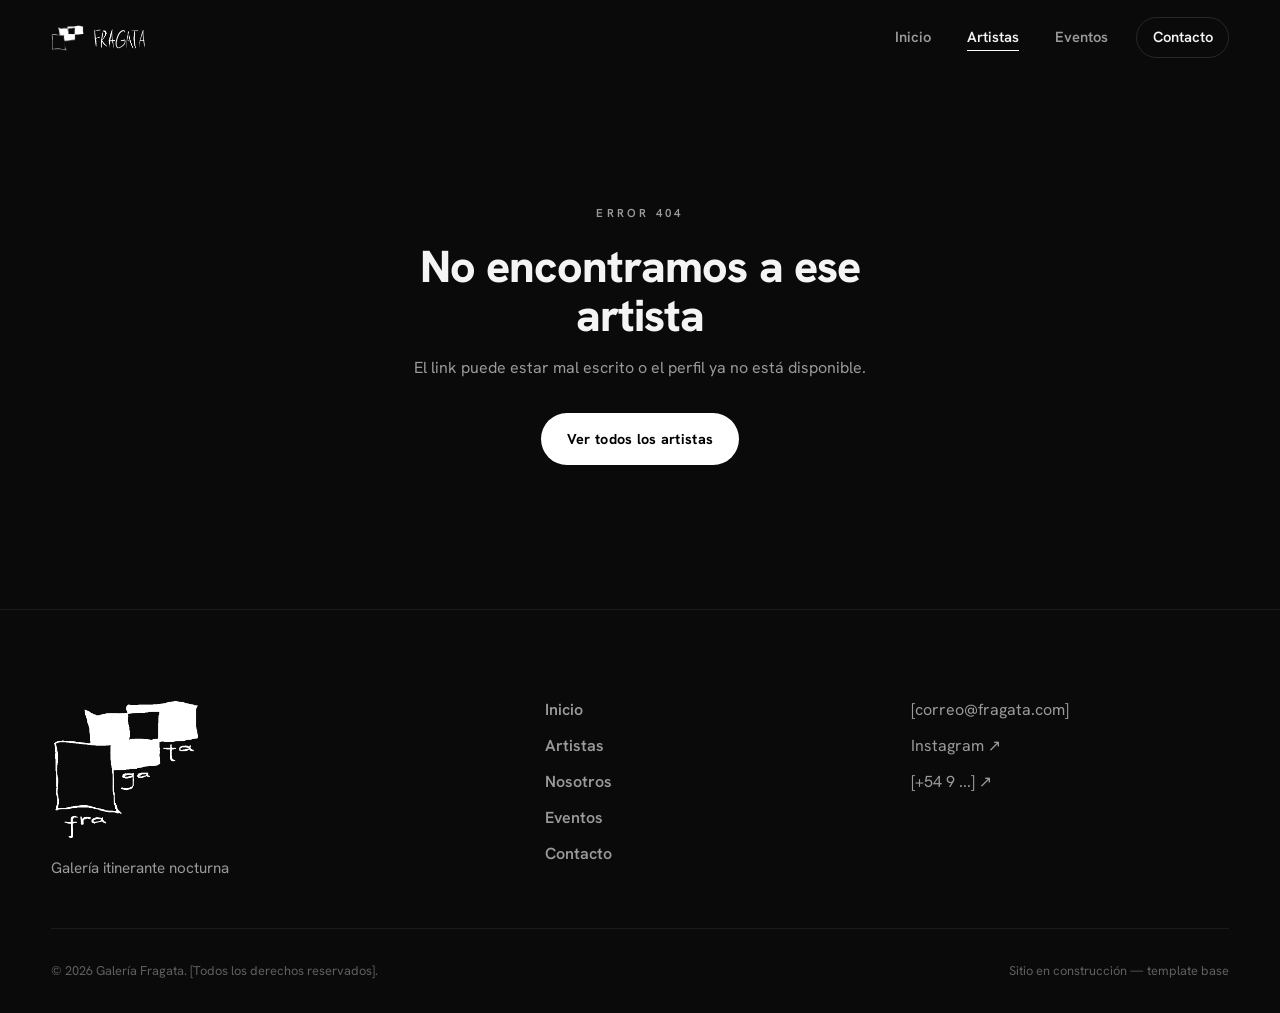
==== commit 9490a68a: "Ajuste de Navbar global y correcciones Se ajusto el Nav de todas las paginas y se corrigio un error " ====
--- a/artista.html
+++ b/artista.html
@@ -21,9 +21,13 @@
   <link rel="stylesheet" href="css/styles.css" />
 </head>
 <body>
+<div class="preloader" id="preloader" aria-hidden="true">
+  <img src="assets/isotipo_white.png" alt="" class="preloader__flag" />
+</div>
 
   <a href="#artista" class="skip-link">Saltar al contenido</a>
 
+  <!-- Header / Navbar Unificado (Artistas) -->
   <header class="nav is-scrolled" id="nav">
     <div class="nav__inner">
       <a href="index.html#inicio" class="nav__brand" aria-label="Galería Fragata — inicio">
@@ -33,9 +37,8 @@
 
       <nav class="nav__links" id="navLinks" aria-label="Navegación principal">
         <a href="index.html#inicio" class="nav__link">Inicio</a>
-        <a href="index.html#artistas" class="nav__link is-active">Artistas</a>
-        <a href="index.html#nosotros" class="nav__link">Nosotros</a>
-        <a href="index.html#eventos" class="nav__link">Eventos</a>
+        <a href="artistas.html" class="nav__link is-active">Artistas</a>
+        <a href="eventos.html" class="nav__link">Eventos</a>
         <a href="index.html#contacto" class="nav__link nav__link--cta">Contacto</a>
       </nav>
 
--- a/css/styles.css
+++ b/css/styles.css
@@ -1947,3 +1947,199 @@
     flex-basis: 74vw;
   }
 }
+
+/* =========================================================================
+   GALERÍA FRAGATA — artistas.css
+   ========================================================================= */
+
+/* ------------------------------ Intro de página ------------------------------ */
+.page-header__lead {
+  max-width: 640px;
+  margin: 1rem auto 0;
+  color: var(--text-dim);
+  font-size: 1.05rem;
+  line-height: 1.6;
+}
+
+/* ------------------------------ Contenedor de filas ------------------------------ */
+.disc-showcase {
+  padding-bottom: clamp(2rem, 5vw, 3.5rem);
+}
+
+.disc-showcase__rows {
+  display: flex;
+  flex-direction: column;
+  gap: clamp(2.25rem, 5vw, 3.25rem);
+}
+
+.disc-showcase__row[hidden] {
+  display: none;
+}
+
+.disc-showcase__head {
+  max-width: var(--maxw);
+  margin: 0 auto 1rem;
+  padding: 0 var(--gutter);
+  display: flex;
+  align-items: baseline;
+  justify-content: space-between;
+  gap: 1.5rem;
+}
+
+.disc-showcase__label {
+  font-size: clamp(1.15rem, 2vw, 1.5rem);
+  font-weight: 700;
+  letter-spacing: -0.01em;
+}
+
+.disc-showcase__link {
+  flex-shrink: 0;
+  font-size: 0.85rem;
+  background: none;
+  border: none;
+  border-bottom: 1px solid var(--line);
+  padding-bottom: 2px;
+}
+
+/* ------------------------------ Carrusel continuo (marquee) -------------------------*/
+.marquee {
+  overflow-x: auto;
+  overflow-y: hidden;
+  cursor: grab;
+  -webkit-user-select: none;
+  user-select: none;
+  scrollbar-width: none;
+  -ms-overflow-style: none;
+  touch-action: pan-y;
+
+  /* Fade en los bordes: sugiere que el contenido continúa fuera de pantalla */
+  -webkit-mask-image: linear-gradient(
+    to right,
+    transparent 0,
+    black var(--gutter),
+    black calc(100% - var(--gutter)),
+    transparent 100%
+  );
+  mask-image: linear-gradient(
+    to right,
+    transparent 0,
+    black var(--gutter),
+    black calc(100% - var(--gutter)),
+    transparent 100%
+  );
+}
+
+.marquee::-webkit-scrollbar {
+  display: none;
+}
+
+/* Sin esto el navegador arranca su drag&drop nativo de la imagen y se come
+   el click que lleva al perfil de la obra. */
+.marquee img {
+  -webkit-user-drag: none;
+  user-drag: none;
+}
+
+.marquee:active,
+.marquee.is-dragging {
+  cursor: grabbing;
+}
+
+.marquee:focus-visible {
+  outline: 1px solid var(--white);
+  outline-offset: 4px;
+}
+
+.marquee__track {
+  display: flex;
+  gap: 1.4rem;
+  list-style: none;
+  width: max-content;
+  padding: 0.5rem var(--gutter) 1rem;
+}
+
+.marquee__item {
+  flex: 0 0 auto;
+}
+
+/* ------------------------------ Tarjeta de obra (marquee) ------------------------------ */
+.marquee-card {
+  display: block;
+  width: clamp(210px, 20vw, 280px);
+  border: 1px solid var(--line);
+  border-radius: var(--radius);
+  overflow: hidden;
+  background: var(--bg-card);
+  transition: border-color 0.3s var(--ease), transform 0.3s var(--ease);
+}
+
+.marquee-card:hover,
+.marquee-card:focus-visible {
+  border-color: var(--white);
+  transform: translateY(-4px);
+}
+
+.marquee-card__media {
+  aspect-ratio: 4 / 5;
+  overflow: hidden;
+  background-color: var(--bg-elev);
+}
+
+.marquee-card__photo {
+  width: 100%;
+  height: 100%;
+  object-fit: cover;
+  transition: transform 0.6s var(--ease), filter 0.6s var(--ease);
+}
+
+.marquee-card:hover .marquee-card__photo,
+.marquee-card:focus-visible .marquee-card__photo {
+  transform: scale(1.06);
+  filter: brightness(1.12);
+}
+
+.marquee-card__body {
+  padding: 0.85rem 1rem 1.05rem;
+}
+
+.marquee-card__artist {
+  font-size: 0.7rem;
+  letter-spacing: 0.14em;
+  text-transform: uppercase;
+  color: var(--text-dim);
+  margin-bottom: 0.3rem;
+}
+
+.marquee-card__title {
+  font-size: 0.95rem;
+  font-weight: 700;
+  color: var(--text);
+  line-height: 1.3;
+}
+
+.marquee-card__disc {
+  font-size: 0.78rem;
+  color: var(--text-faint);
+  font-style: italic;
+  margin-top: 0.25rem;
+}
+
+/* ------------------------------ Responsive ------------------------------ */
+@media (max-width: 768px) {
+  .disc-showcase__head {
+    align-items: flex-start;
+    flex-direction: column;
+    gap: 0.5rem;
+  }
+
+  .marquee-card {
+    width: clamp(170px, 55vw, 220px);
+  }
+}
+
+/* ------------------------------ Reduced motion ----------------------*/
+@media (prefers-reduced-motion: reduce) {
+  .marquee {
+    scroll-behavior: auto;
+  }
+}
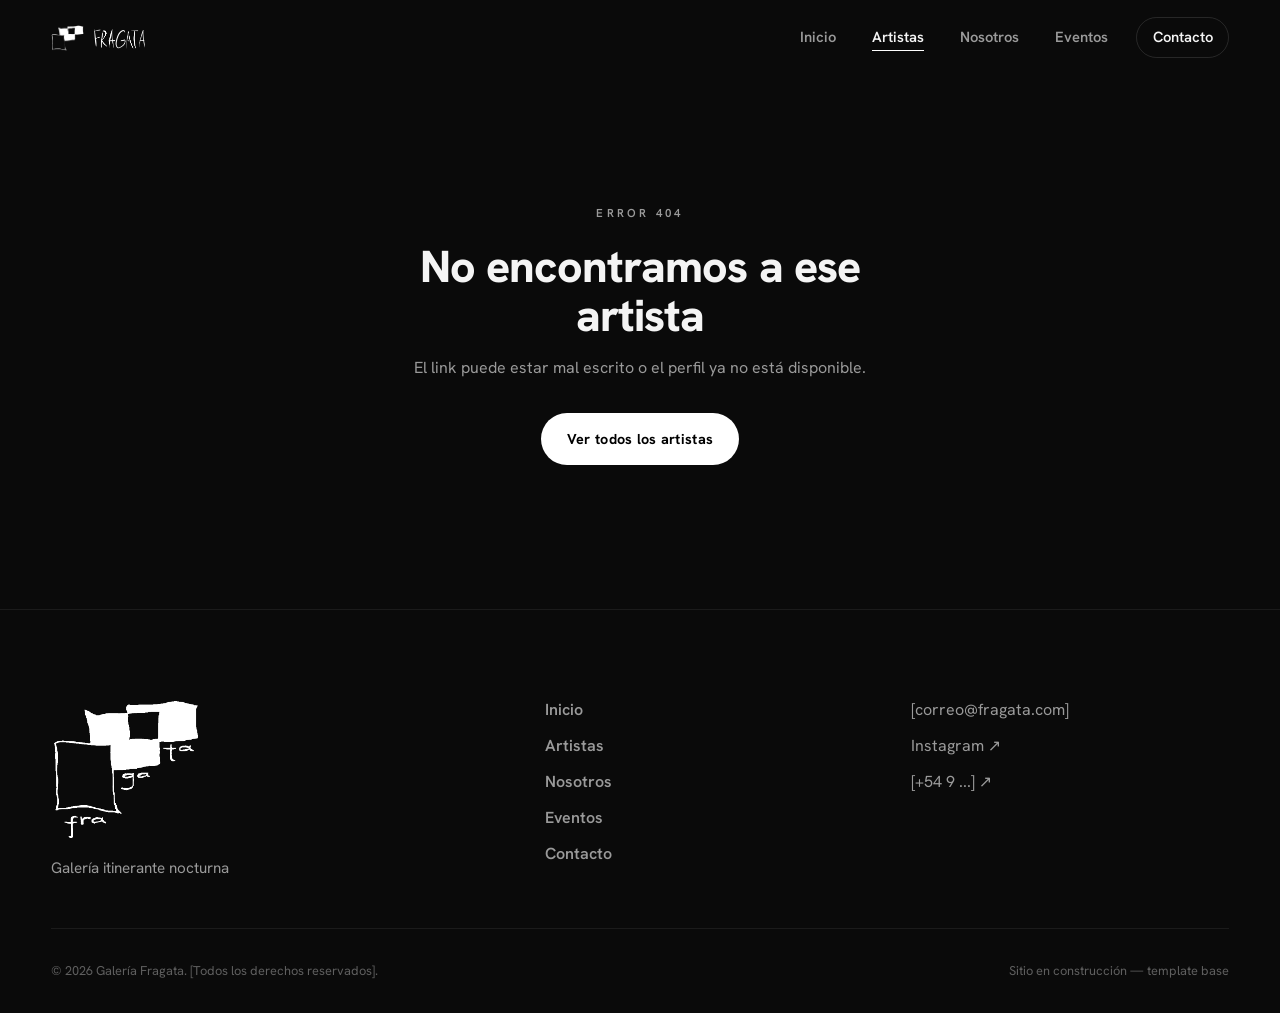
==== commit 1c43fc3d: "Separar helpers de data.js y conectar formularios a Netlify Forms - Los helpers de window.FRAGATA pa" ====
--- a/artista.html
+++ b/artista.html
@@ -21,13 +21,9 @@
   <link rel="stylesheet" href="css/styles.css" />
 </head>
 <body>
-<div class="preloader" id="preloader" aria-hidden="true">
-  <img src="assets/isotipo_white.png" alt="" class="preloader__flag" />
-</div>
 
   <a href="#artista" class="skip-link">Saltar al contenido</a>
 
-  <!-- Header / Navbar Unificado (Artistas) -->
   <header class="nav is-scrolled" id="nav">
     <div class="nav__inner">
       <a href="index.html#inicio" class="nav__brand" aria-label="Galería Fragata — inicio">
@@ -37,8 +33,9 @@
 
       <nav class="nav__links" id="navLinks" aria-label="Navegación principal">
         <a href="index.html#inicio" class="nav__link">Inicio</a>
-        <a href="artistas.html" class="nav__link is-active">Artistas</a>
-        <a href="eventos.html" class="nav__link">Eventos</a>
+        <a href="index.html#artistas" class="nav__link is-active">Artistas</a>
+        <a href="index.html#nosotros" class="nav__link">Nosotros</a>
+        <a href="index.html#eventos" class="nav__link">Eventos</a>
         <a href="index.html#contacto" class="nav__link nav__link--cta">Contacto</a>
       </nav>
 
@@ -161,6 +158,7 @@
   </footer>
 
   <script src="js/data.js"></script>
+  <script src="js/fragata.js"></script>
   <script src="js/carrusel.js"></script>
   <script src="js/artista.js"></script>
   <script src="js/main.js"></script>
--- a/css/styles.css
+++ b/css/styles.css
@@ -1189,6 +1189,13 @@
   font-size: 0.78rem;
   color: var(--text-faint);
 }
+.interest__error {
+  grid-column: 1 / -1;
+  font-size: 0.85rem;
+  color: var(--text);
+  border-left: 2px solid var(--accent);
+  padding-left: 0.75rem;
+}
 .interest__done[hidden] {
   display: none;
 }
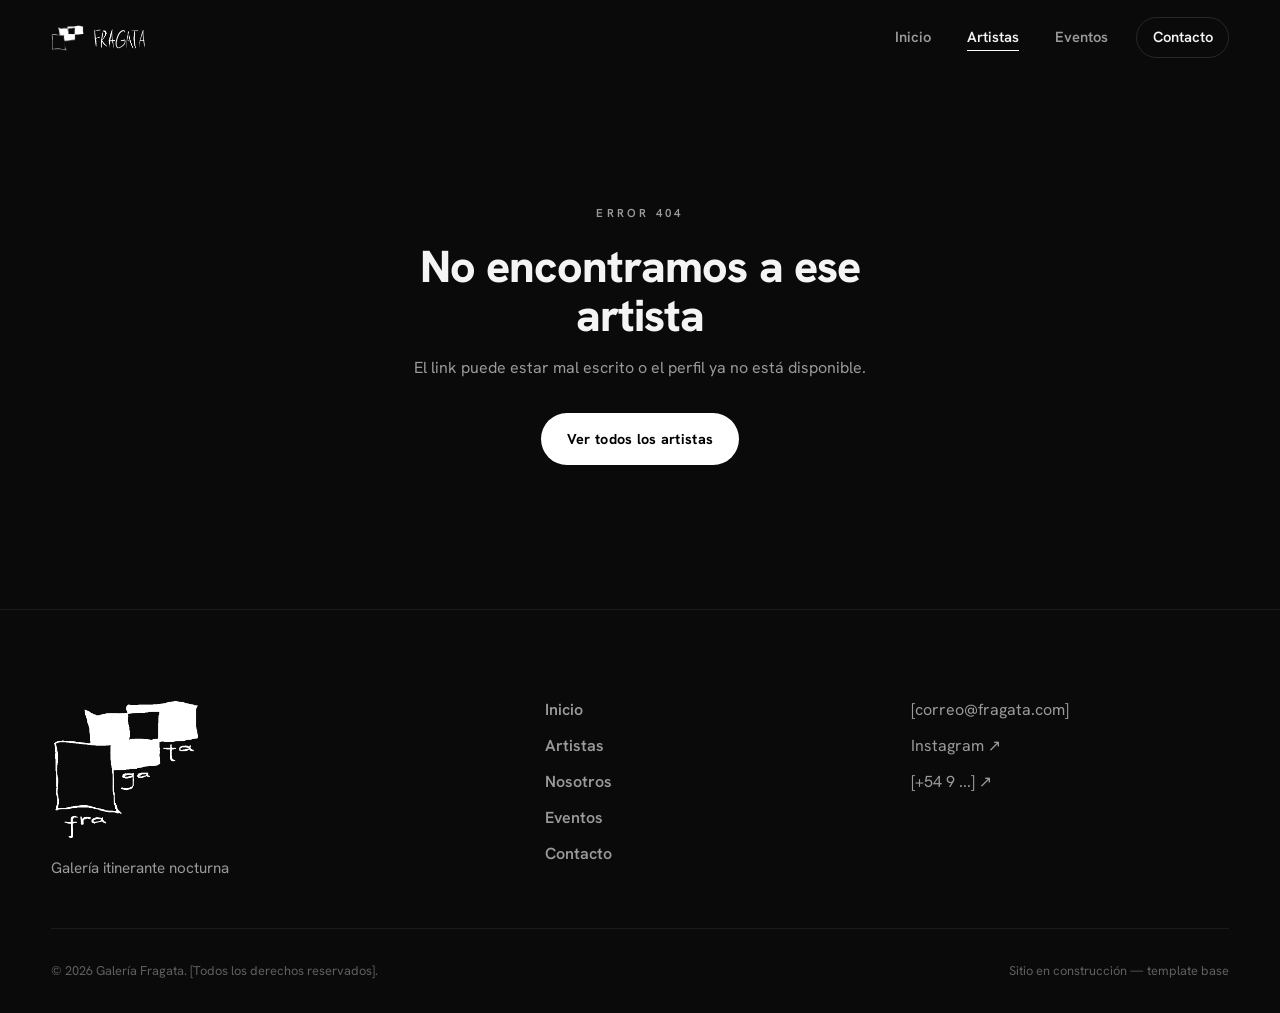
==== commit b52ad64d: "Merge tests en feat/helpers-y-formularios" ====
--- a/artista.html
+++ b/artista.html
@@ -21,9 +21,13 @@
   <link rel="stylesheet" href="css/styles.css" />
 </head>
 <body>
+<div class="preloader" id="preloader" aria-hidden="true">
+  <img src="assets/isotipo_white.png" alt="" class="preloader__flag" />
+</div>
 
   <a href="#artista" class="skip-link">Saltar al contenido</a>
 
+  <!-- Header / Navbar Unificado (Artistas) -->
   <header class="nav is-scrolled" id="nav">
     <div class="nav__inner">
       <a href="index.html#inicio" class="nav__brand" aria-label="Galería Fragata — inicio">
@@ -33,9 +37,8 @@
 
       <nav class="nav__links" id="navLinks" aria-label="Navegación principal">
         <a href="index.html#inicio" class="nav__link">Inicio</a>
-        <a href="index.html#artistas" class="nav__link is-active">Artistas</a>
-        <a href="index.html#nosotros" class="nav__link">Nosotros</a>
-        <a href="index.html#eventos" class="nav__link">Eventos</a>
+        <a href="artistas.html" class="nav__link is-active">Artistas</a>
+        <a href="eventos.html" class="nav__link">Eventos</a>
         <a href="index.html#contacto" class="nav__link nav__link--cta">Contacto</a>
       </nav>
 
--- a/css/styles.css
+++ b/css/styles.css
@@ -2044,7 +2044,6 @@
    el click que lleva al perfil de la obra. */
 .marquee img {
   -webkit-user-drag: none;
-  user-drag: none;
 }
 
 .marquee:active,
@@ -2150,3 +2149,513 @@
     scroll-behavior: auto;
   }
 }
+
+/* =====================================================================
+   GALERÍA FRAGATA — eventos-detalle.css - evento.html y eventoproximo.html
+   ===================================================================== */
+
+/* ------------------------------ Hero / Header del evento ------------------------------ */
+.event-header {
+  padding-top: calc(var(--nav-h) + clamp(2rem, 6vw, 3.5rem));
+  padding-bottom: clamp(3rem, 7vw, 4.5rem);
+  border-bottom: 1px solid var(--line-soft);
+}
+
+.event-header__inner {
+  max-width: var(--maxw);
+  margin: 0 auto;
+  padding: 0 var(--gutter);
+  display: grid;
+  grid-template-columns: 1.1fr 0.9fr;
+  gap: clamp(2rem, 6vw, 4rem);
+  align-items: center;
+}
+
+.event-header__copy .breadcrumb {
+  margin-bottom: clamp(1.25rem, 3vw, 2rem);
+}
+
+.event-header__title {
+  font-size: clamp(2.1rem, 5.5vw, 3.6rem);
+  font-weight: 800;
+  letter-spacing: -0.02em;
+  line-height: 1.03;
+  margin-bottom: clamp(1.5rem, 3vw, 2rem);
+}
+
+.event-header__actions {
+  display: flex;
+  flex-wrap: wrap;
+  gap: 1rem;
+  margin-top: clamp(1.5rem, 3vw, 2rem);
+}
+
+.event-header__media {
+  aspect-ratio: 4 / 3;
+  border-radius: var(--radius);
+}
+
+/* ------------------------------ Badge de estado ------------------------------
+   Base compartida .event-badge + modificador según el estado del evento. */
+.event-badge {
+  display: inline-flex;
+  align-items: center;
+  gap: 0.55rem;
+  padding: 0.45em 1.1em;
+  border-radius: 100px;
+  font-size: 0.72rem;
+  letter-spacing: 0.14em;
+  text-transform: uppercase;
+  font-weight: 700;
+  border: 1px solid var(--line);
+}
+
+.event-badge::before {
+  content: "";
+  width: 6px;
+  height: 6px;
+  border-radius: 50%;
+  background: currentColor;
+  flex-shrink: 0;
+}
+
+.event-badge--live {
+  background: var(--white);
+  color: var(--black);
+  border-color: var(--white);
+}
+.event-badge--live::before {
+  animation: eventPulse 1.6s var(--ease) infinite;
+}
+
+.event-badge--past {
+  background: transparent;
+  color: var(--text-dim);
+  border-color: var(--line);
+}
+
+@keyframes eventPulse {
+  0%,
+  100% {
+    opacity: 1;
+    transform: scale(1);
+  }
+  50% {
+    opacity: 0.35;
+    transform: scale(0.75);
+  }
+}
+
+@media (prefers-reduced-motion: reduce) {
+  .event-badge--live::before {
+    animation: none;
+  }
+}
+
+/* ------------------------------ Cuenta regresiva (sólo próxima edición) ------------------------------ */
+.event-countdown {
+  display: flex;
+  gap: clamp(1rem, 3vw, 1.5rem);
+  margin: clamp(1.25rem, 3vw, 2rem) 0;
+}
+
+.event-countdown[hidden] {
+  display: none;
+}
+
+.event-countdown__unit {
+  display: flex;
+  flex-direction: column;
+  align-items: center;
+  min-width: 54px;
+}
+
+.event-countdown__value {
+  font-family: var(--font-hand);
+  font-size: clamp(1.9rem, 4vw, 2.5rem);
+  font-weight: 700;
+  line-height: 1;
+}
+
+.event-countdown__label {
+  font-size: 0.64rem;
+  letter-spacing: 0.14em;
+  text-transform: uppercase;
+  color: var(--text-faint);
+  margin-top: 0.35rem;
+}
+
+/* ------------------------------ Ficha de datos (fecha / sede / curaduría) ------------------------------ */
+.event-details {
+  display: flex;
+  flex-wrap: wrap;
+  gap: 1.5rem 2.5rem;
+}
+
+.event-details dt {
+  font-size: 0.66rem;
+  letter-spacing: 0.16em;
+  text-transform: uppercase;
+  color: var(--text-faint);
+  margin-bottom: 0.35rem;
+}
+
+.event-details dd {
+  font-size: 1rem;
+  font-weight: 600;
+  color: var(--text);
+}
+
+/* ------------------------------ Texto curatorial ------------------------------ */
+.event-about {
+  padding: clamp(3rem, 7vw, 4.5rem) 0;
+}
+
+.event-about__inner {
+  max-width: 760px;
+  margin: 0 auto;
+  padding: 0 var(--gutter);
+  text-align: center;
+}
+
+.event-about__text {
+  color: var(--text-dim);
+  font-size: 1.08rem;
+  line-height: 1.75;
+}
+
+/* ------------------------------ Line-up / Ficha técnica de artistas ------------------------------
+   Misma clase .artist-roster en las dos páginas: en la próxima edición
+   son "confirmados / a confirmar", en el archivo es la nómina final. */
+.artist-roster {
+  padding-bottom: clamp(3rem, 7vw, 4.5rem);
+}
+
+.artist-roster__list {
+  max-width: var(--maxw);
+  margin: 0 auto;
+  padding: 0 var(--gutter);
+  list-style: none;
+  display: grid;
+  grid-template-columns: repeat(auto-fill, minmax(220px, 1fr));
+  gap: 1rem;
+}
+
+.artist-roster__link {
+  display: flex;
+  flex-direction: column;
+  gap: 0.3rem;
+  padding: 1.1rem 1.3rem;
+  border: 1px solid var(--line);
+  border-radius: var(--radius);
+  background: var(--bg-card);
+  transition: border-color 0.3s var(--ease), transform 0.3s var(--ease);
+}
+
+.artist-roster__link:hover,
+.artist-roster__link:focus-visible {
+  border-color: var(--white);
+  transform: translateY(-3px);
+}
+
+.artist-roster__name {
+  font-weight: 700;
+  font-size: 1.02rem;
+}
+
+.artist-roster__discipline {
+  font-size: 0.74rem;
+  letter-spacing: 0.08em;
+  text-transform: uppercase;
+  color: var(--text-dim);
+}
+
+/* Artista todavía no confirmado: mismo tamaño de tarjeta, borde punteado */
+.artist-roster__item--tbc {
+  display: flex;
+  flex-direction: column;
+  justify-content: center;
+  gap: 0.3rem;
+  padding: 1.1rem 1.3rem;
+  border: 1px dashed var(--line-soft);
+  border-radius: var(--radius);
+  color: var(--text-faint);
+  font-size: 0.9rem;
+  font-style: italic;
+}
+
+/* ------------------------------ Formulario de inscripción (sólo eventoproximo.html) ------------------------------ */
+.event-signup {
+  padding: clamp(3rem, 7vw, 4.5rem) 0;
+  background: var(--bg-elev);
+  border-top: 1px solid var(--line-soft);
+  border-bottom: 1px solid var(--line-soft);
+}
+
+.event-signup__inner {
+  max-width: 620px;
+  margin: 0 auto;
+  padding: 0 var(--gutter);
+}
+
+.event-signup__form {
+  display: grid;
+  gap: 1.1rem;
+  margin-top: clamp(1.5rem, 3vw, 2rem);
+}
+
+.form-field {
+  display: flex;
+  flex-direction: column;
+  gap: 0.5rem;
+}
+
+.form-field label {
+  font-size: 0.76rem;
+  letter-spacing: 0.06em;
+  text-transform: uppercase;
+  color: var(--text-dim);
+  font-weight: 600;
+}
+
+.form-field input,
+.form-field select,
+.form-field textarea {
+  background: var(--bg-card);
+  border: 1px solid var(--line);
+  border-radius: var(--radius);
+  padding: 0.85em 1em;
+  color: var(--text);
+  font: inherit;
+  transition: border-color 0.25s var(--ease);
+}
+
+.form-field input:focus,
+.form-field select:focus,
+.form-field textarea:focus {
+  outline: none;
+  border-color: var(--white);
+}
+
+.form-field textarea {
+  resize: vertical;
+  min-height: 90px;
+}
+
+.event-signup__actions {
+  margin-top: 0.5rem;
+}
+
+.event-signup__note {
+  font-size: 0.82rem;
+  color: var(--text-faint);
+  margin-top: 1.25rem;
+}
+
+.event-signup__success {
+  margin-top: clamp(1.5rem, 3vw, 2rem);
+  padding: 1.25rem 1.5rem;
+  border: 1px solid var(--line);
+  border-radius: var(--radius);
+  background: var(--bg-card);
+  font-size: 0.95rem;
+}
+
+.event-signup__success[hidden] {
+  display: none;
+}
+
+/* ------------------------------ Ubicación (sólo eventoproximo.html) ------------------------------ */
+.event-location {
+  padding: clamp(3rem, 7vw, 4.5rem) 0;
+}
+
+.event-location__inner {
+  max-width: var(--maxw);
+  margin: 0 auto;
+  padding: 0 var(--gutter);
+  display: grid;
+  grid-template-columns: 1fr 1fr;
+  gap: clamp(2rem, 5vw, 3rem);
+  align-items: center;
+}
+
+.event-location__map {
+  aspect-ratio: 16 / 10;
+  border-radius: var(--radius);
+  overflow: hidden;
+  border: 1px solid var(--line);
+}
+
+.event-location__map iframe {
+  width: 100%;
+  height: 100%;
+  border: 0;
+  /* Aproxima el mapa a la paleta oscura del sitio sin depender de un tema
+     nativo del proveedor del mapa. */
+  filter: grayscale(0.4) invert(0.92) contrast(0.9);
+}
+
+.event-location__note {
+  font-size: 0.85rem;
+  color: var(--text-faint);
+  margin-top: 1rem;
+  font-style: italic;
+}
+
+/* ------------------------------ Galería de registro (sólo evento.html) ------------------------------
+   Masonry vía CSS multi-columna (sin librerías ni JS de layout). */
+.event-gallery {
+  padding: clamp(3rem, 7vw, 4.5rem) 0;
+}
+
+.event-gallery__inner {
+  max-width: var(--maxw);
+  margin: 0 auto;
+  padding: 0 var(--gutter);
+}
+
+.event-gallery__grid {
+  columns: 3 260px;
+  column-gap: 1rem;
+}
+
+.event-gallery__item {
+  display: block;
+  width: 100%;
+  break-inside: avoid;
+  margin-bottom: 1rem;
+  border-radius: var(--radius);
+  overflow: hidden;
+  border: 1px solid var(--line);
+  cursor: zoom-in;
+  transition: border-color 0.3s var(--ease);
+}
+
+.event-gallery__item:hover,
+.event-gallery__item:focus-visible {
+  border-color: var(--white);
+}
+
+.event-gallery__item img {
+  width: 100%;
+  display: block;
+  transition: transform 0.5s var(--ease), filter 0.5s var(--ease);
+}
+
+.event-gallery__item:hover img,
+.event-gallery__item:focus-visible img {
+  transform: scale(1.04);
+  filter: brightness(1.08);
+}
+
+/* Asimetría del masonry: cada foto de registro tiene una altura propia.
+   Con fotos reales esto lo resuelve solo el aspect-ratio de cada imagen;
+   estos valores son sólo para que el placeholder rayado ya se vea con
+   el ritmo asimétrico pedido. */
+.event-gallery__item[data-placeholder] {
+  aspect-ratio: unset;
+}
+.event-gallery__item[data-placeholder]:nth-child(4n + 1) {
+  height: 320px;
+}
+.event-gallery__item[data-placeholder]:nth-child(4n + 2) {
+  height: 220px;
+}
+.event-gallery__item[data-placeholder]:nth-child(4n + 3) {
+  height: 380px;
+}
+.event-gallery__item[data-placeholder]:nth-child(4n + 4) {
+  height: 260px;
+}
+
+/* ------------------------------ Lightbox de la galería (evento.js) ------------------------------ */
+.lightbox {
+  position: fixed;
+  inset: 0;
+  z-index: 200;
+  display: flex;
+  align-items: center;
+  justify-content: center;
+  padding: clamp(1.25rem, 5vw, 3rem);
+  background: rgba(5, 5, 5, 0.92);
+  opacity: 0;
+  pointer-events: none;
+  transition: opacity 0.3s var(--ease);
+}
+
+.lightbox.is-open {
+  opacity: 1;
+  pointer-events: auto;
+}
+
+.lightbox__img {
+  max-width: 100%;
+  max-height: 100%;
+  border-radius: var(--radius);
+}
+
+.lightbox__close,
+.lightbox__prev,
+.lightbox__next {
+  position: absolute;
+  width: 44px;
+  height: 44px;
+  display: grid;
+  place-items: center;
+  border: 1px solid var(--line);
+  border-radius: 50%;
+  color: var(--text);
+  background: rgba(10, 10, 10, 0.6);
+  transition: border-color 0.25s var(--ease);
+}
+
+.lightbox__close:hover,
+.lightbox__prev:hover,
+.lightbox__next:hover {
+  border-color: var(--white);
+}
+
+.lightbox__close {
+  top: 1.5rem;
+  right: 1.5rem;
+}
+
+.lightbox__prev {
+  left: 1.5rem;
+  top: 50%;
+  transform: translateY(-50%);
+}
+
+.lightbox__next {
+  right: 1.5rem;
+  top: 50%;
+  transform: translateY(-50%);
+}
+
+/* ------------------------------ Responsive ------------------------------ */
+@media (max-width: 860px) {
+  .event-header__inner {
+    grid-template-columns: 1fr;
+  }
+  .event-header__media {
+    order: -1;
+  }
+  .event-location__inner {
+    grid-template-columns: 1fr;
+  }
+  .event-gallery__grid {
+    columns: 2 220px;
+  }
+}
+
+@media (max-width: 520px) {
+  .event-gallery__grid {
+    columns: 1;
+  }
+  .lightbox__prev,
+  .lightbox__next {
+    width: 38px;
+    height: 38px;
+  }
+}
